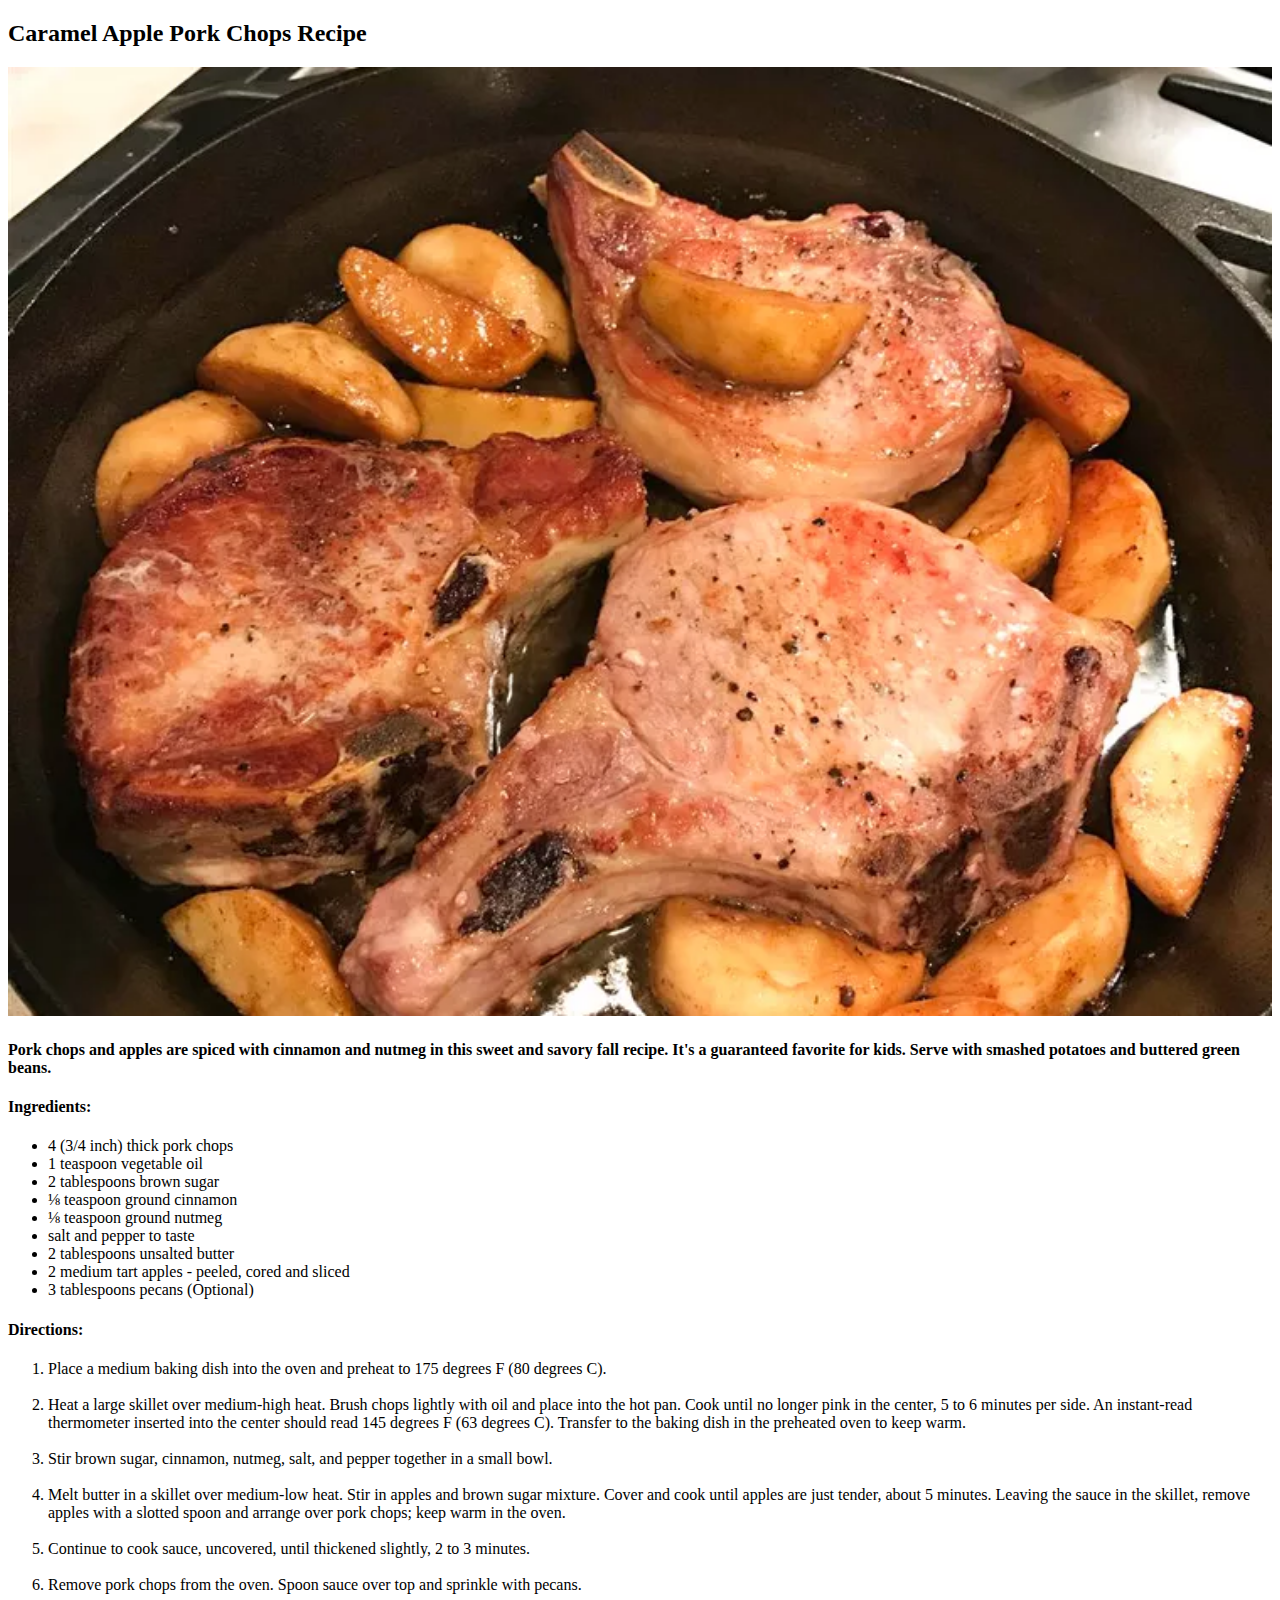
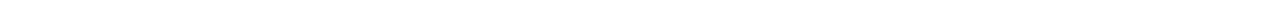
==== recipes/caramel-apple-pork-chops.html @ 2bb42a56 "Initial" ====
<!DOCTYPE html>
<html lang="en">
  <head>
    <meta charset="utf-8">
    <meta name="viewport" content="width=device-width initial-scale=1">
    <title>Caramel Apple Pork Chops</title>
  </head>
  <body>
    <h2>Caramel Apple Pork Chops Recipe</h2>
    <img src="../images/caramel-apple-pork-chops.jpg" alt="Caramel Apple Pork Dish" width="100%">
    <h4>Pork chops and apples are spiced with cinnamon and nutmeg in this sweet and savory fall recipe. It's a guaranteed favorite for kids. Serve with smashed potatoes and buttered green beans.</h4>
    <h4>Ingredients:</h4>
    <ul>
      <li>4 (3/4 inch) thick pork chops</li>
      <li>1 teaspoon vegetable oil</li>
      <li>2 tablespoons brown sugar</li>
      <li>⅛ teaspoon ground cinnamon</li>
      <li>⅛ teaspoon ground nutmeg</li>
      <li>salt and pepper to taste</li>
      <li>2 tablespoons unsalted butter</li>
      <li>2 medium tart apples - peeled, cored and sliced</li>
      <li>3 tablespoons pecans (Optional)</li>
    </ul>
    <h4>Directions:</h4>
    <ol>
      <li>Place a medium baking dish into the oven and preheat to 175 degrees F (80 degrees C).</li><br>
      <li>Heat a large skillet over medium-high heat. Brush chops lightly with oil and place into the hot pan. Cook until no longer pink in the center, 5 to 6 minutes per side. An instant-read thermometer inserted into the center should read 145 degrees F (63 degrees C). Transfer to the baking dish in the preheated oven to keep warm.</li><br>
      <li>Stir brown sugar, cinnamon, nutmeg, salt, and pepper together in a small bowl.</li><br>
      <li>Melt butter in a skillet over medium-low heat. Stir in apples and brown sugar mixture. Cover and cook until apples are just tender, about 5 minutes. Leaving the sauce in the skillet, remove apples with a slotted spoon and arrange over pork chops; keep warm in the oven.</li><br>
      <li>Continue to cook sauce, uncovered, until thickened slightly, 2 to 3 minutes.</li><br>
      <li>Remove pork chops from the oven. Spoon sauce over top and sprinkle with pecans.</li>
    </ol>
  </body>
</html>
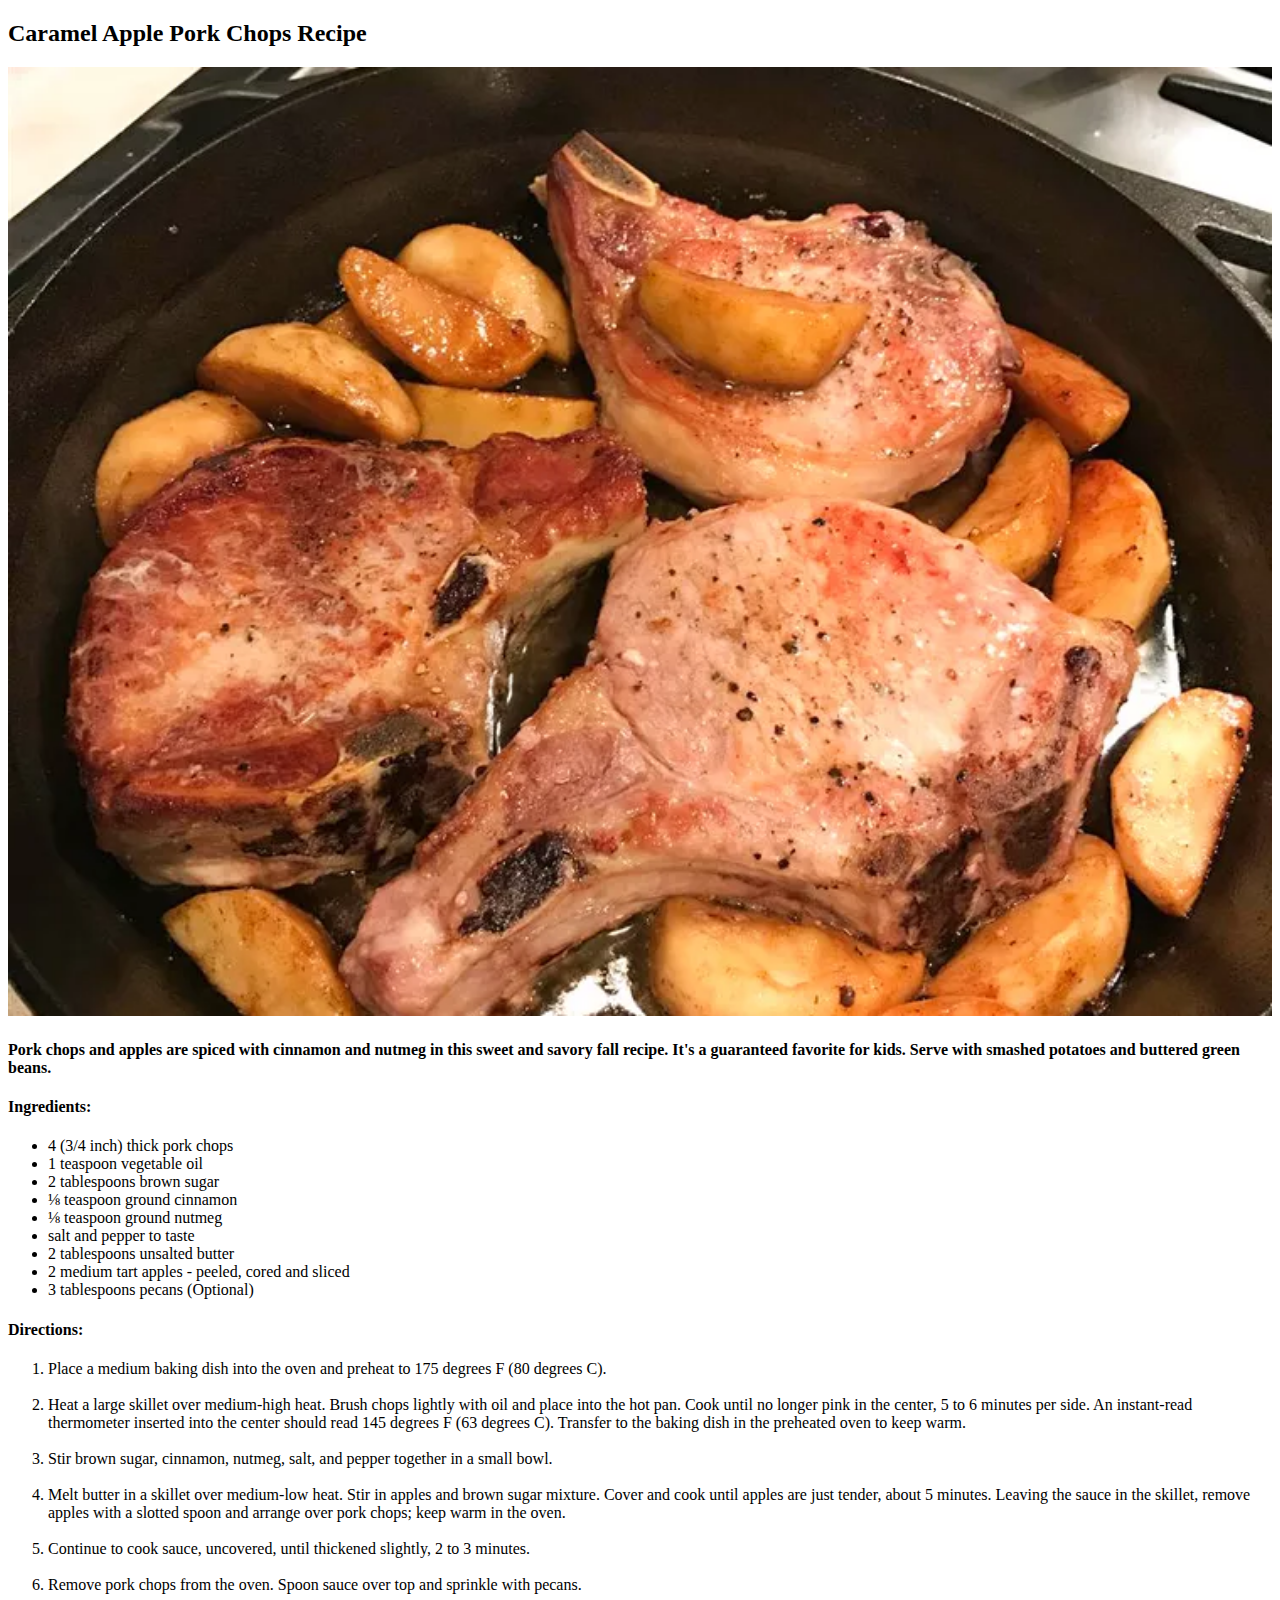
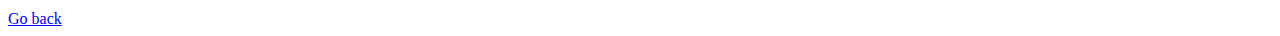
==== commit 6c3202b2: "Update caramel-apple-pork-chops.html" ====
--- a/recipes/caramel-apple-pork-chops.html
+++ b/recipes/caramel-apple-pork-chops.html
@@ -30,5 +30,6 @@
       <li>Continue to cook sauce, uncovered, until thickened slightly, 2 to 3 minutes.</li><br>
       <li>Remove pork chops from the oven. Spoon sauce over top and sprinkle with pecans.</li>
     </ol>
+      <a href="../index.html">Go back</a>
   </body>
-</html>+</html>
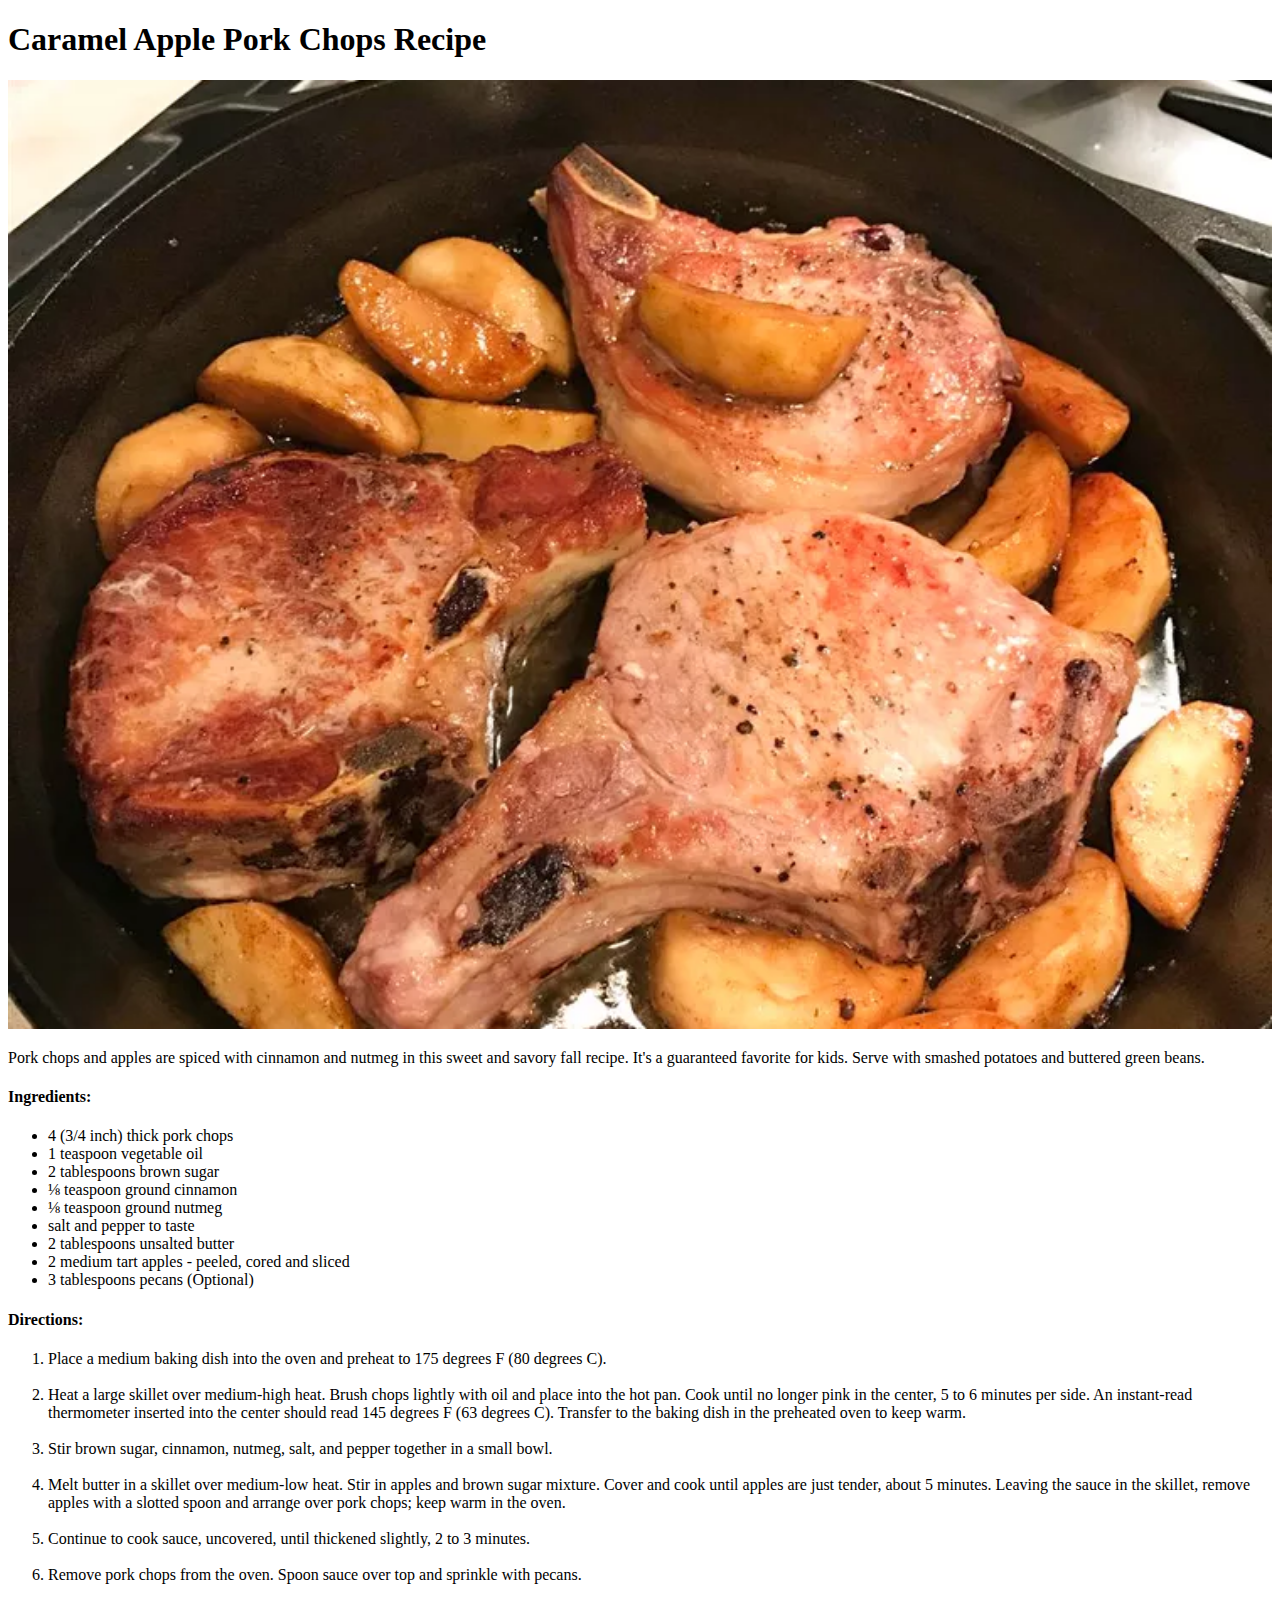
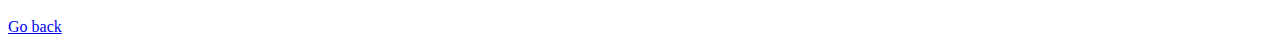
==== commit b5ae5c6c: "Update caramel-apple-pork-chops.html" ====
--- a/recipes/caramel-apple-pork-chops.html
+++ b/recipes/caramel-apple-pork-chops.html
@@ -3,12 +3,13 @@
   <head>
     <meta charset="utf-8">
     <meta name="viewport" content="width=device-width initial-scale=1">
+      <link rel="stylesheet" href="../styles/recipe_styles.css">
     <title>Caramel Apple Pork Chops</title>
   </head>
   <body>
-    <h2>Caramel Apple Pork Chops Recipe</h2>
-    <img src="../images/caramel-apple-pork-chops.jpg" alt="Caramel Apple Pork Dish" width="100%">
-    <h4>Pork chops and apples are spiced with cinnamon and nutmeg in this sweet and savory fall recipe. It's a guaranteed favorite for kids. Serve with smashed potatoes and buttered green beans.</h4>
+    <h1>Caramel Apple Pork Chops Recipe</h1>
+    <img src="../images/caramel-apple-pork-chops.jpg" alt="Caramel Apple Pork Dish" width="100%" height="auto">
+    <p>Pork chops and apples are spiced with cinnamon and nutmeg in this sweet and savory fall recipe. It's a guaranteed favorite for kids. Serve with smashed potatoes and buttered green beans.</p>
     <h4>Ingredients:</h4>
     <ul>
       <li>4 (3/4 inch) thick pork chops</li>
@@ -28,8 +29,8 @@
       <li>Stir brown sugar, cinnamon, nutmeg, salt, and pepper together in a small bowl.</li><br>
       <li>Melt butter in a skillet over medium-low heat. Stir in apples and brown sugar mixture. Cover and cook until apples are just tender, about 5 minutes. Leaving the sauce in the skillet, remove apples with a slotted spoon and arrange over pork chops; keep warm in the oven.</li><br>
       <li>Continue to cook sauce, uncovered, until thickened slightly, 2 to 3 minutes.</li><br>
-      <li>Remove pork chops from the oven. Spoon sauce over top and sprinkle with pecans.</li>
+      <li>Remove pork chops from the oven. Spoon sauce over top and sprinkle with pecans.</li><br>
     </ol>
-      <a href="../index.html">Go back</a>
+     <a href="../index.html">Go back</a>
   </body>
-</html>
+</html>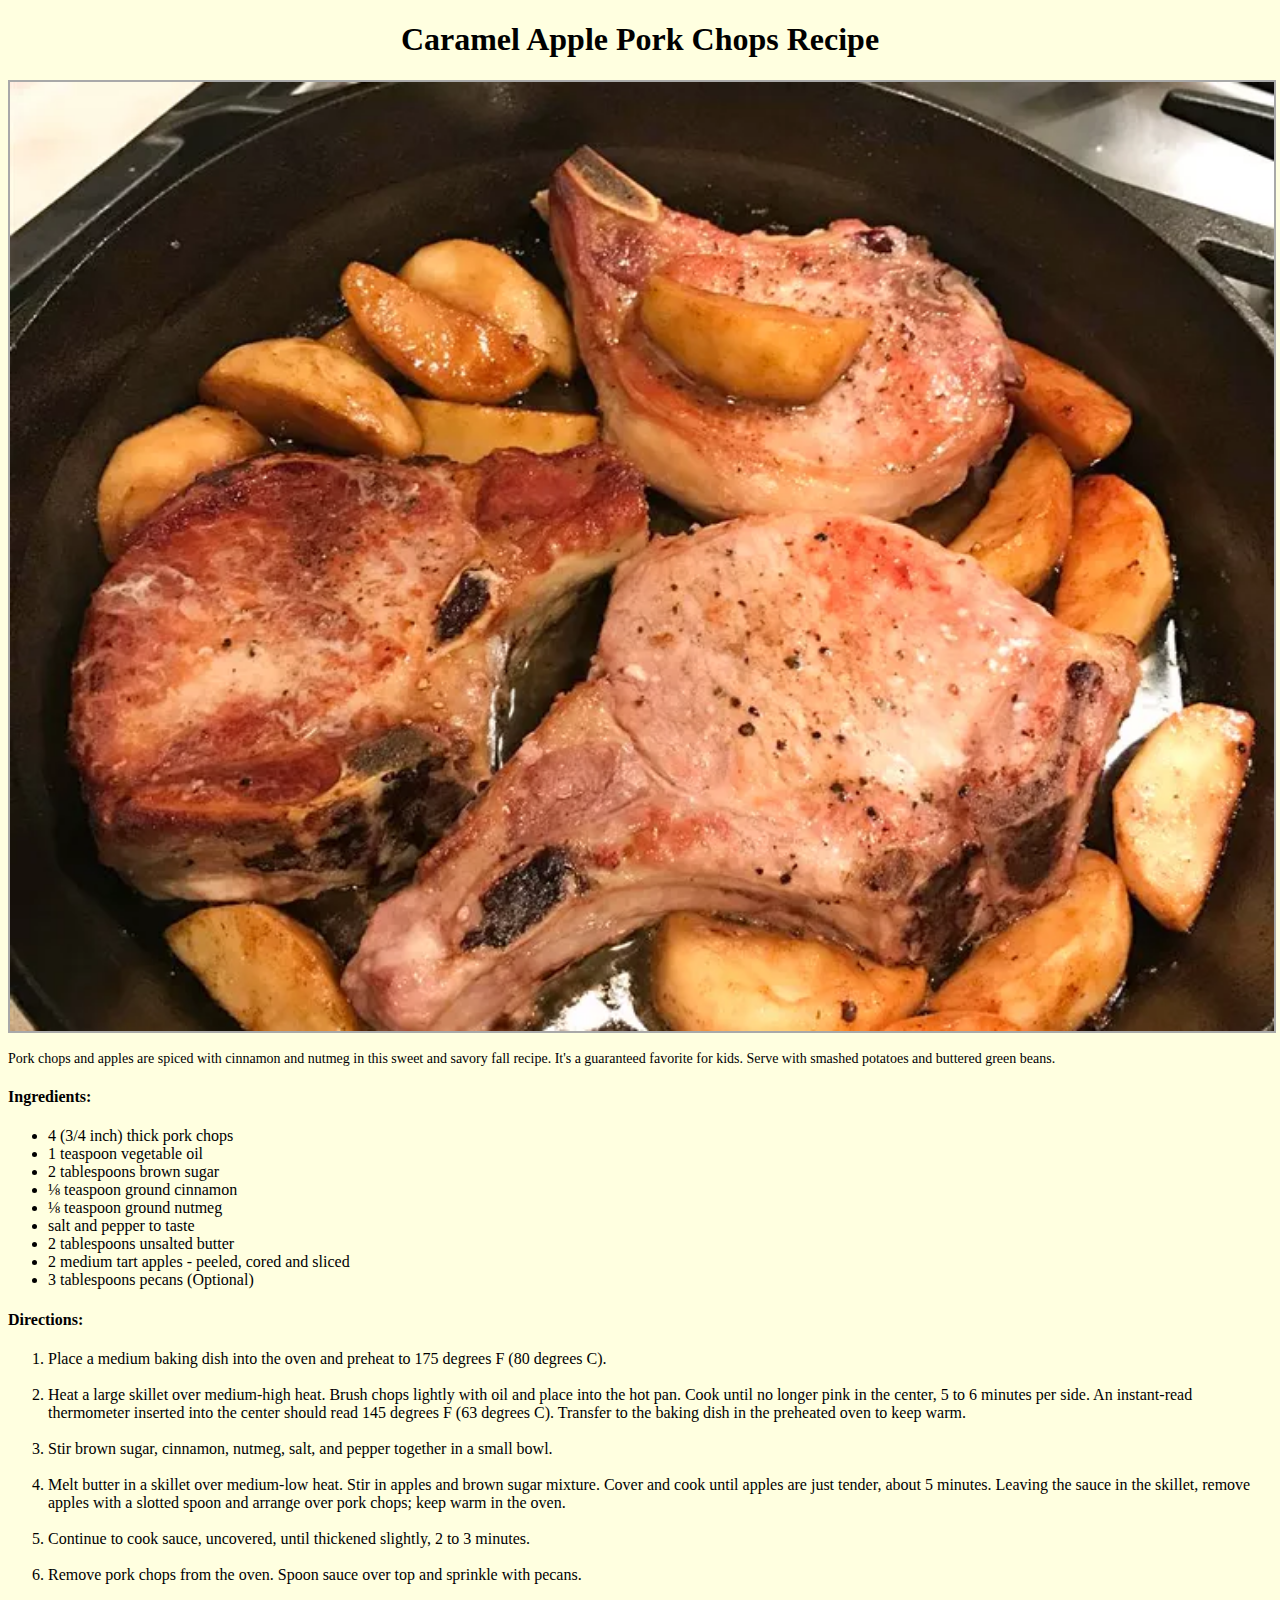
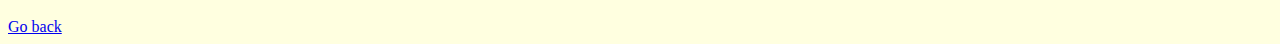
==== commit f3743a9b: "Update caramel-apple-pork-chops.html" ====
--- a/recipes/caramel-apple-pork-chops.html
+++ b/recipes/caramel-apple-pork-chops.html
@@ -3,7 +3,7 @@
   <head>
     <meta charset="utf-8">
     <meta name="viewport" content="width=device-width initial-scale=1">
-      <link rel="stylesheet" href="../styles/recipe_styles.css">
+      <link rel="stylesheet" href="../recipe_styles.css">
     <title>Caramel Apple Pork Chops</title>
   </head>
   <body>
--- a/recipe_styles.css
+++ b/recipe_styles.css
@@ -0,0 +1,16 @@
+h1 {
+  font-family: "URW Chancery L", cursive;
+  text-align: center;
+}
+
+p {
+  text-align: left;
+  font-size: 14px;
+  font-weight: 500;
+}
+body {
+  background-color: lightyellow;
+}
+img {
+  border: 2px solid darkgrey;
+}